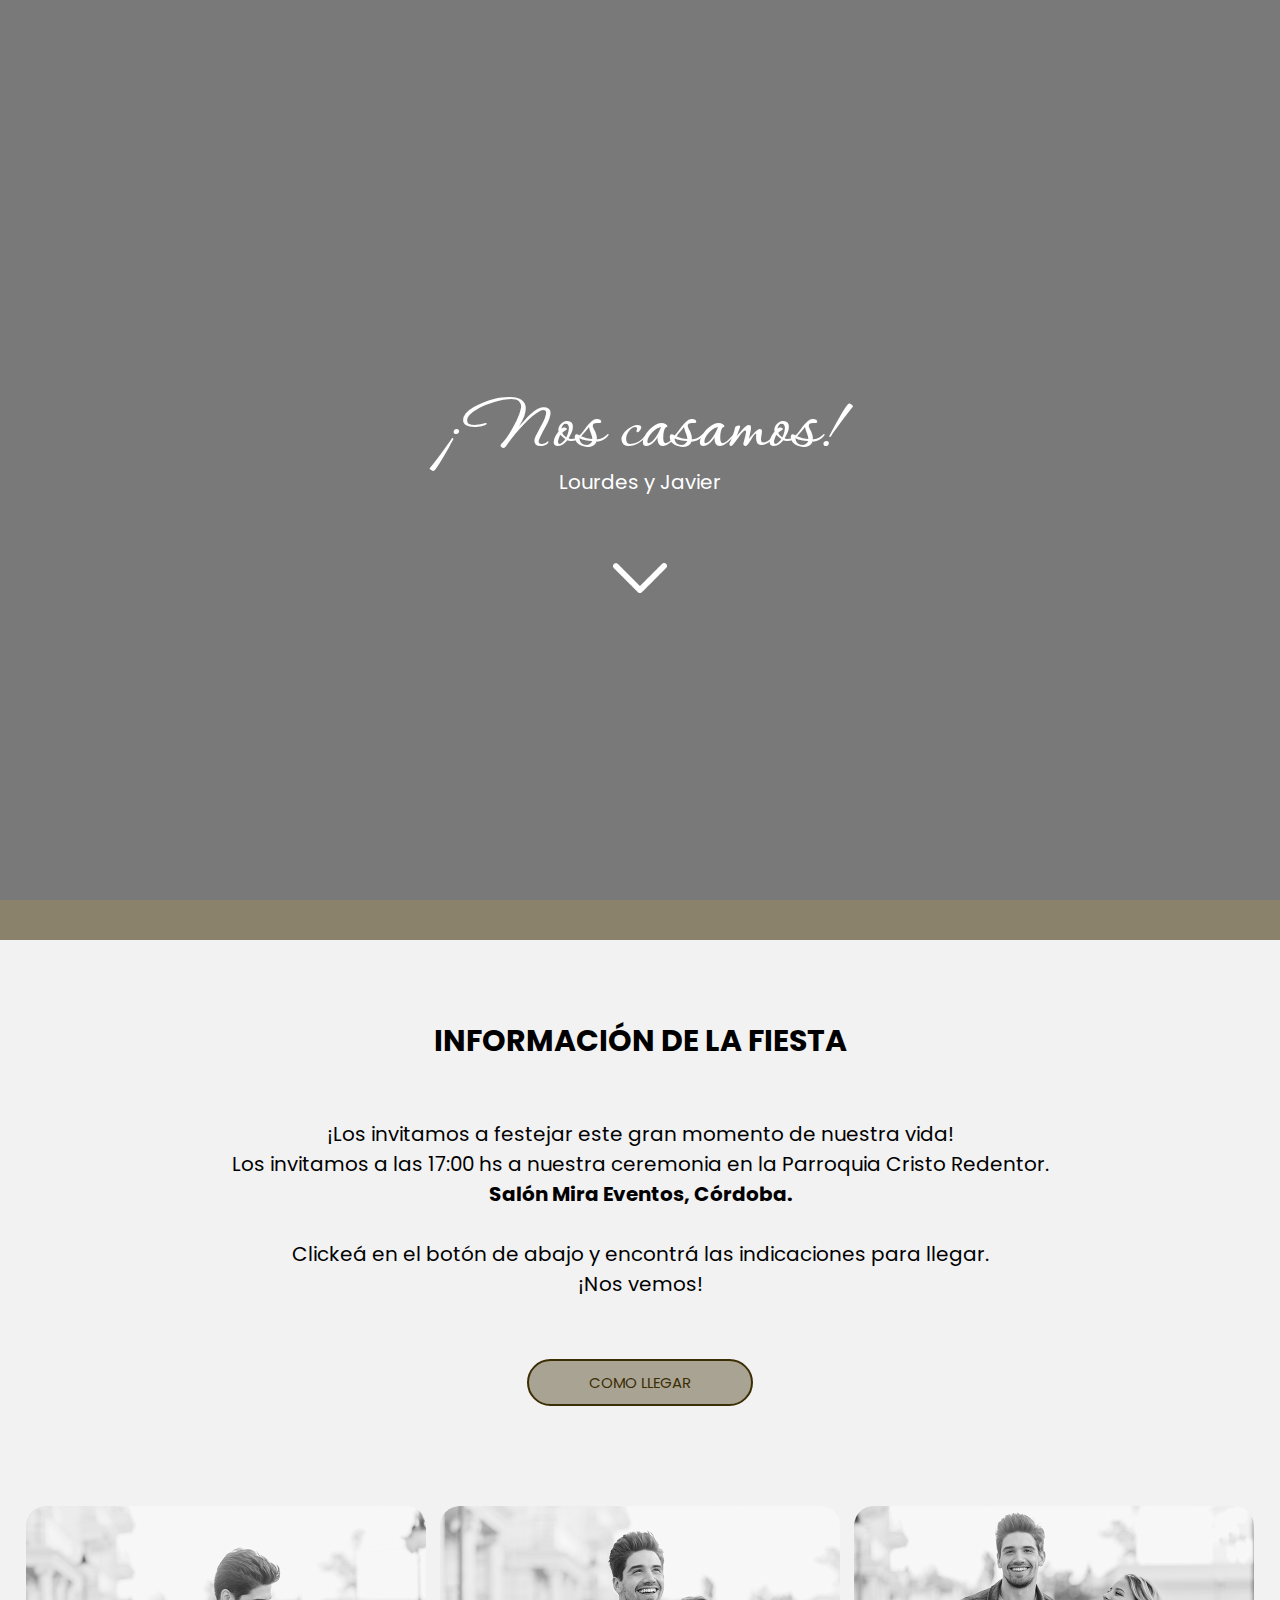
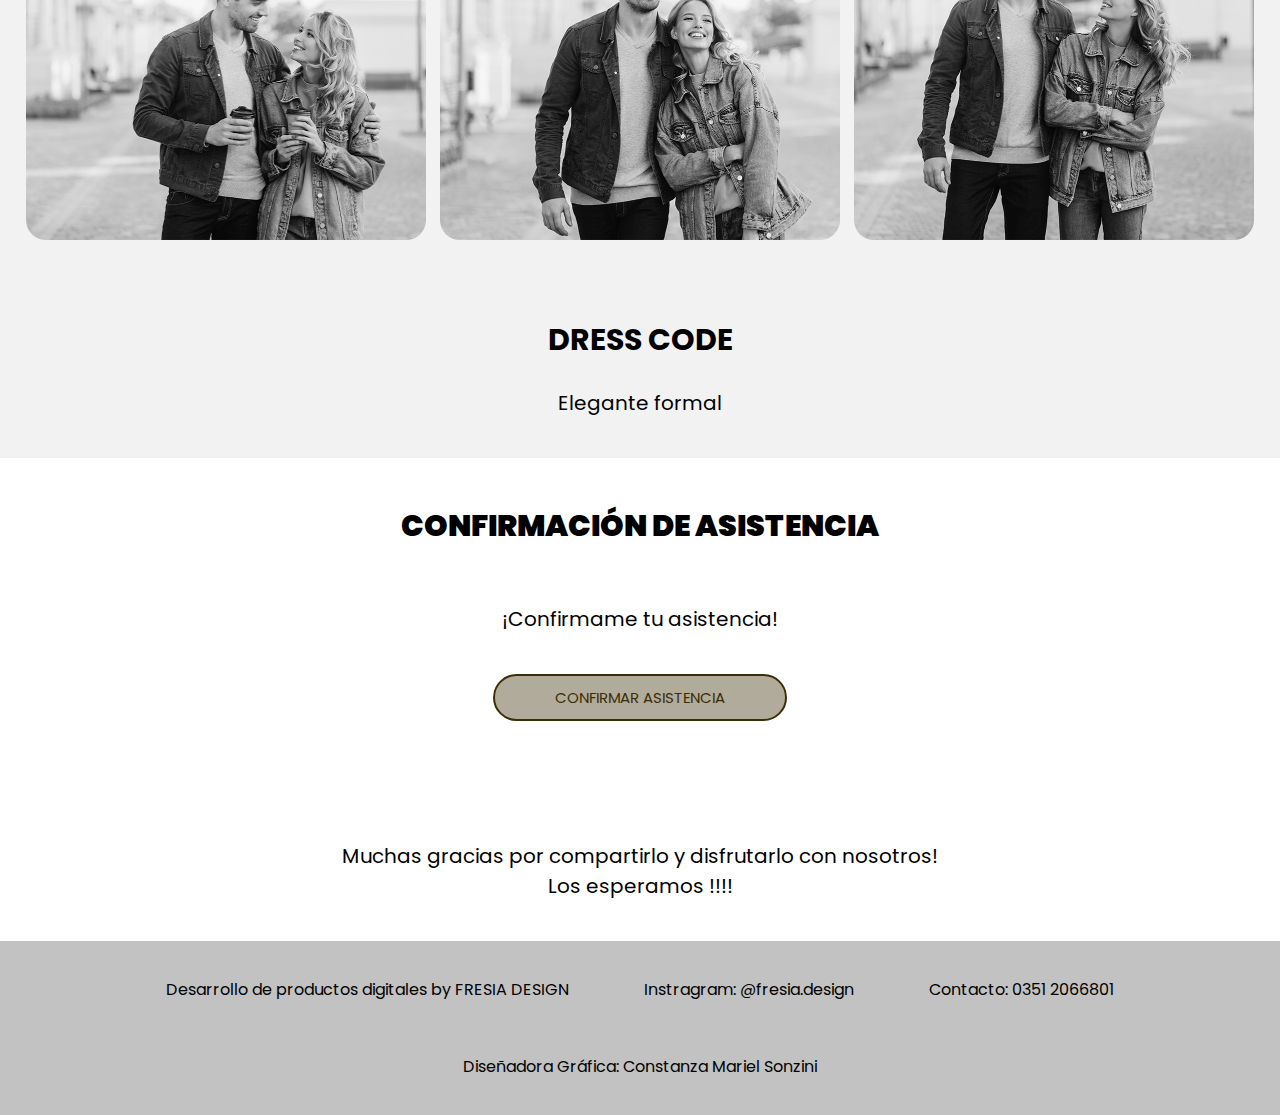
==== casamientos.html @ 6b7114e4 "primer commit" ====
<!DOCTYPE html>
<html>
<head>
  <meta http-equiv="Content-Type" content="text/html; charset=utf-8"/>
  <title>Lourdes y Javier</title>
  <link rel="stylesheet" href="./estilos/estilos4.css"> 
</head>

<body>

<div>
  
  <div class="fondo-luigina">
    <div class="textos-portada">
      <h1>¡Nos casamos!</h1>
      <p class="años">Lourdes y Javier</p>
    </div>
    <div class="icono">
        <img src="imagenes/icono-flecha.png" alt="Icono 1" class="icono" id="icono1">
    </div>
  </div>

    <div id="countdown-container"> 
      <div class="bloque">
      <span id="countdown"></span>
      </div>
    </div>
    <div class="informacion-fiesta">
     
    <h2 class="titulo2">INFORMACIÓN DE LA FIESTA</h2>
    <p class="info">
      <br>¡Los invitamos a festejar este gran momento de nuestra vida!
      <br>Los invitamos a las 17:00 hs a nuestra ceremonia en la Parroquia Cristo Redentor.
      <br><strong>Salón Mira Eventos, Córdoba.</strong>
      <br>
      <br>Clickeá en el botón de abajo y encontrá las indicaciones para llegar.
      <br> ¡Nos vemos!</p>
    </div>

      <a href="https://www.google.com/maps/place/Mira+Eventos,+Av.+Fuerza+Aerea+Argentina+2170,+X5000+C%C3%B3rdoba/data=!4m2!3m1!1s0x9432a272a716e2e7:0xbb83e424f77c4280?utm_source=mstt_1&entry=gps&g_ep=CAESCTExLjc4LjMwMRgAINeCAyoAQgJBUg%3D%3D" target="_blank" class="map-button">COMO LLEGAR</a>
  
  
<div class="contenedor-imagenes">
    <img src="imagenes/foto1.png" alt="Imagen 4" class="imagen-nueva" id="image4">
    <img src="imagenes/foto2.png" alt="Imagen 3" class="imagen-nueva" id="image4">
    <img src="imagenes/foto3.png" alt="Imagen 2" class="imagen-nueva" id="image4">
</div>

<div class="dress-code">
<h2 class="titulo2">DRESS CODE</h2>
<p>
  Elegante formal
</p>
</div>

<div class="confirmacion-asistencia">
<h2 class="titulo2"><strong>CONFIRMACIÓN DE ASISTENCIA</strong></h2>
  <p class="info">
  <br>¡Confirmame tu asistencia!
</p>
<a href="https://docs.google.com/forms/d/e/1FAIpQLSdggCWP81_WSHuFHcgoWotWp8GrbHBKBRsQt4xReQQXQ1olOQ/viewform" target="_blank" class="map-button">CONFIRMAR ASISTENCIA</a>
</div>

 <div class="saludo-final">
 <p>
  <br>Muchas gracias por compartirlo y disfrutarlo con nosotros!
  <br>Los esperamos !!!!
</p>
</div>

  <script src="js/temporizador.js"></script>
  <script src="js/main.js"></script>

<footer class="footer">
  <div class="footer-container">
    <p class="footer-info">Desarrollo de productos digitales by FRESIA DESIGN</p>
    <p class="footer-info">Instragram: @fresia.design</p>
    <p class="footer-info">Contacto: 0351 2066801</p>
    <p class="footer-info">Diseñadora Gráfica: Constanza Mariel Sonzini</p>
  </div>
</div>
</footer>
</body>
</html>
---- estilos/estilos4.css ----
@import url('https://fonts.googleapis.com/css2?family=Secular+One&display=swap');
@import url('https://fonts.googleapis.com/css2?family=Kdam+Thmor+Pro&family=Poppins:wght@300&family=Secular+One&display=swap');
@import url('https://fonts.googleapis.com/css2?family=Kdam+Thmor+Pro&family=Oooh+Baby&family=Poppins:wght@300&family=Secular+One&display=swap');
@import url('https://fonts.googleapis.com/css2?family=Corinthia:wght@700&family=Kdam+Thmor+Pro&family=Oooh+Baby&family=Poppins:wght@300&family=Secular+One&display=swap');


body {
  font-family: 'Poppins', sans-serif;
    text-align: center;
    background-color: #f2f2f2;
    width: 100%;
    margin: 0;
    padding: 0;
  }
  
  .fondo-luigina {
    position: relative;
    background-image: url(imagenes/img5.jpg);
    background-size: cover;
    background-position: center center;
    background-repeat: no-repeat;
    height: 100vh;
  }
  
  .fondo-luigina::before {
    content: "";
    position: absolute;
    top: 0;
    left: 0;
    width: 100%;
    height: 100%;
    background-color: rgba(0, 0, 0, 0.5);
    z-index: 1; /* Cambiado a un valor menor */
  }
  
  .textos-portada {
    position: relative;
    z-index: 2; /* Asegura que el texto esté por encima de la capa de transparencia */
    color: #fff; /* Cambia el color del texto para que sea legible en la capa oscura */
    padding-top: 30%;
  }

  .textos-portada .años{
    position: relative;
    z-index: 2; /* Asegura que el texto esté por encima de la capa de transparencia */
    color: #fff; /* Cambia el color del texto para que sea legible en la capa oscura */
    margin-top: -1%;

  }

  .icono {
    padding-top: 23px;
    height: 30px;
    position: relative;
    z-index: 2;
    animation: moverIcono 1s infinite alternate;
  }
  
  @keyframes moverIcono {
    20% {
      top: 0;
    }
    100% {
      top: 20px;
    }
  }

  .image:hover {
    filter: none;
  }

  
  h1 {
    font-family: 'Corinthia', cursive;
    align-content: center;
    font-size: 80px;
    margin-top: 0%;
    margin-bottom: 0%;
  }
  
 .años {
    font-size:20px;
    margin-top: 2%;
    
  }

  p.info {
    font-size: 20px;
    margin-top: 0%;
    font-family: 'Poppins', sans-serif;
  }
 
  
  .map-button {
    display: inline-block;
    margin-top: 20px;
    margin-bottom: 30px;
    padding: 10px 60px;
    background-color: #3c2e0466;
    color: #3c2e04;
    border: 2px solid #3c2e04;
    border-radius: 40px;
    font-size: 15px;
    text-decoration: none;
    cursor: pointer;
  }

  .map-button:hover {
    background-color: #ffffff; /* Cambia el color de fondo al poner el mouse encima */
    color:#3c2e04; /* Cambia el color del texto al poner el mouse encima */
  }

  #countdown-container {
    text-align: center;
    font-size: 20px;
  }
  
  #countdown {
    margin-top: 50px ;
  }
  
.bloque #countdown{
  font-family: 'Poppins', sans-serif;
  display: inline-block;
  width: 100%;
  padding-top: 20px;
  padding-bottom: 20px;
  background-color: #3c2e0491;
  color: #3c2e04;
  margin-top: 0%;
  font-size: 50px;
  text-decoration: none;
}

.contenedor-imagenes {
  position: relative;
  background-size: cover;
  background-position: center center;
  background-repeat: no-repeat;
}

.imagen-nueva {
  margin-top: 70px;
  max-height: 400px;
  width: 400px;
  margin-inline: 5px;
  object-fit: cover;
  filter: grayscale(100%);
  transition: filter 0.3s;
  cursor: pointer;
  border-radius: 20px;
  flex: 1;
}

.imagen-nueva:hover {
  filter: none;
  transform: scale(1.07);
}


.dress-code{
  margin-top: 2%;
  padding: 20px;
  font-size: 20px;
  font-family: 'Poppins', sans-serif;

}

.confirmacion-asistencia{
  background-image: url(imagenes/fondo1.jpg);
  padding: 20px;
  font-size: 20px;
  background-color: white;
  font-family: 'Poppins', sans-serif;
}

.informacion-fiesta {
  margin-top: 2%;
  padding: 20px;
  font-size: 20px;
  font-family: 'Poppins', sans-serif;
}


.contenedor-regalos{
  background-color: white;
  height: 180px;
  background-color: white;
  font-family: 'Poppins', sans-serif;
}

.contenedor-regalos p{
  margin: 0%;
  font-size: 20px;
  padding: 30px;
  text-align: center;
  font-family: 'Poppins', sans-serif;
}
.saludo-final{
  padding: 20px;
  font-size: 20px;
  background-color: rgb(255, 255, 255);
  font-family: 'Poppins', sans-serif;
}

.footer {
  background-color: #0311d125;
  color: #000000;
  padding: 20px 0;
  text-align: center;
}

.footer-info {
  font-size: 17px;
  display: inline-block;
  margin-inline:3%;
}

@media only screen and (max-width: 1100px) {

  .map-button {
    display: inline-block;
    margin-top: 20px;
    margin-bottom: 30px;
    padding: 10px 60px;
    background-color: #3c2e0466;
    color: #3c2e04;
    border: 2px solid #3c2e04;
    border: 2px solid;
    border-radius: 40px;
    font-size: 35px;
    text-decoration: none;
    cursor: pointer;
  }

  .map-button:hover {
    background-color: #ffffff; /* Cambia el color de fondo al poner el mouse encima */
    color: #000000; /* Cambia el color del texto al poner el mouse encima */
  }
}
  .contenedor-regalos{
    background-color: white;
    height: 400px;
    background-color: white;
    font-family: 'Poppins', sans-serif;
  }
  
  .saludo-final{
    padding: 20px;
    font-size: 20px;
    background-color: rgb(255, 255, 255);
    font-family: 'Poppins', sans-serif;
  }
  .footer {
    background-color: #00000032;
    color: #000000;
    padding: 10px 0;
    text-align: center;
  }
  
  .footer-info {
    font-size: 16px;
    display: inline-block;
    margin-inline:2%;
    padding: 10px;
  }
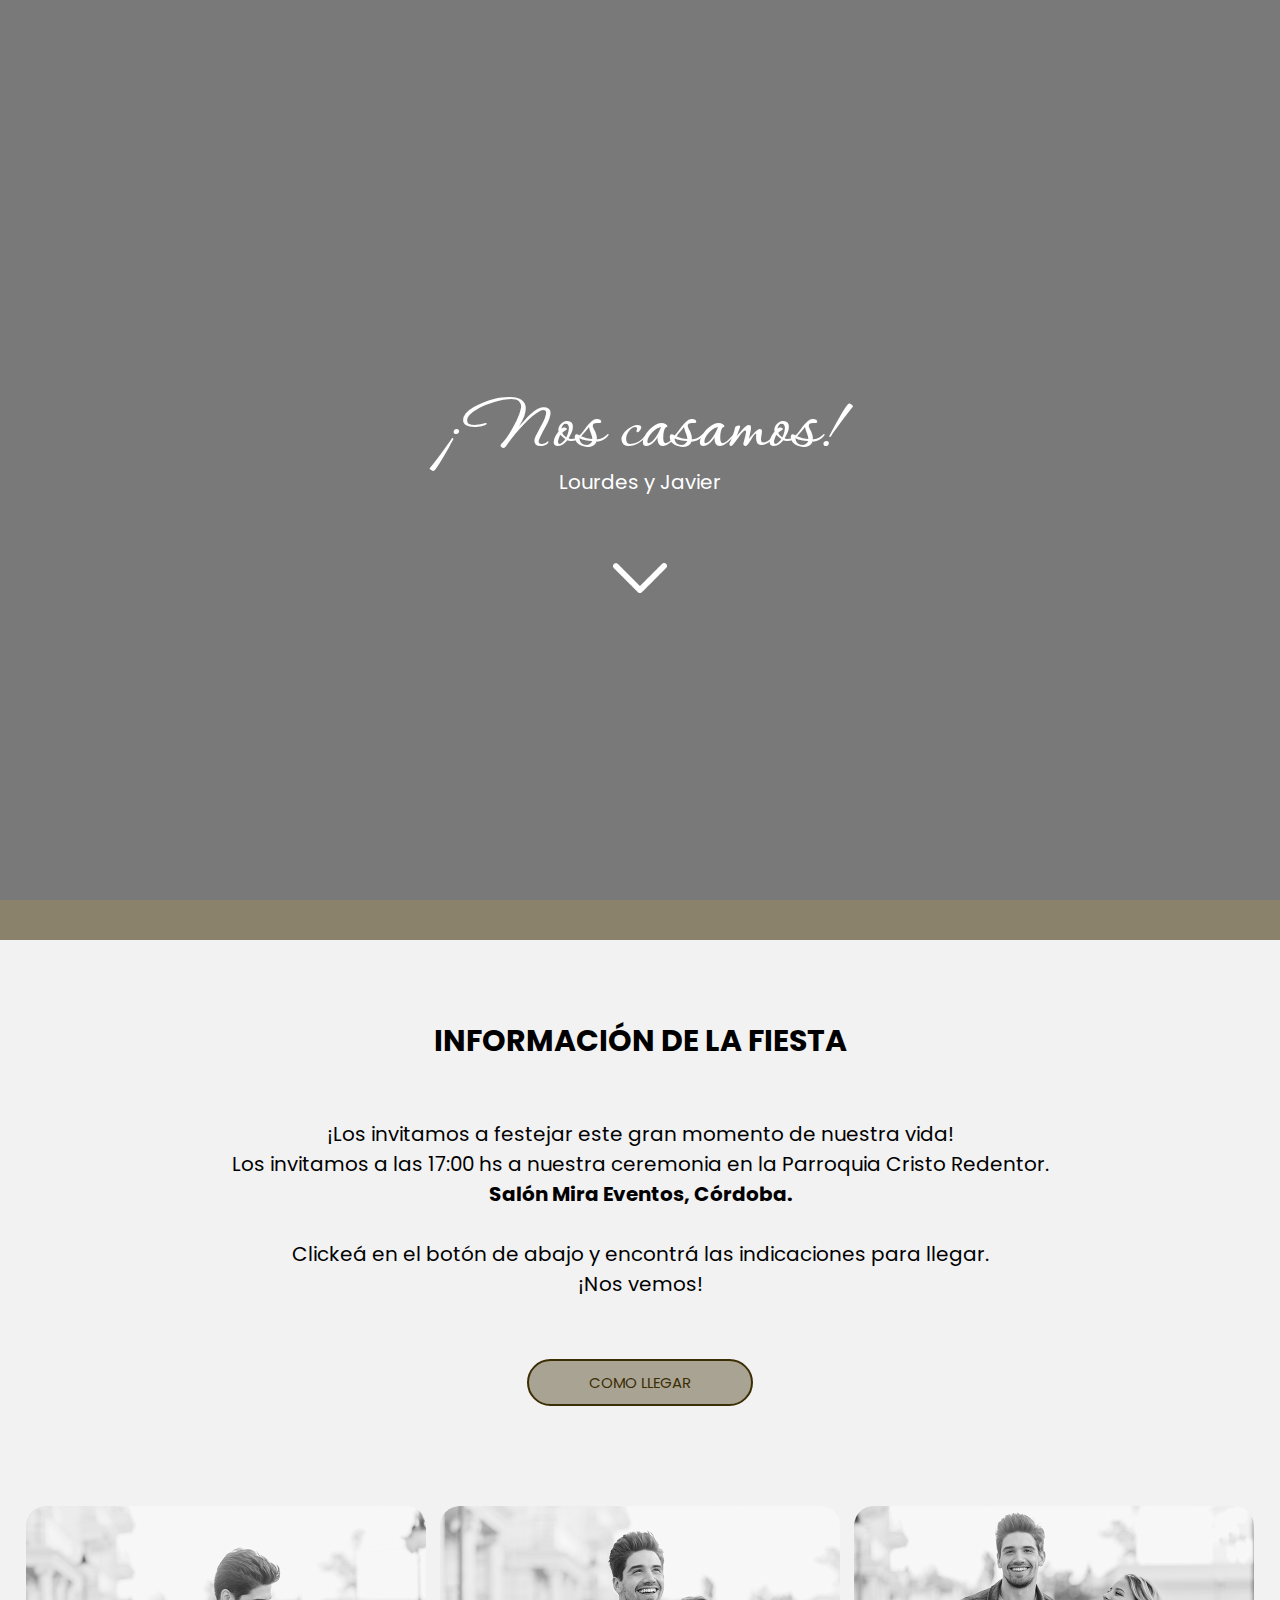
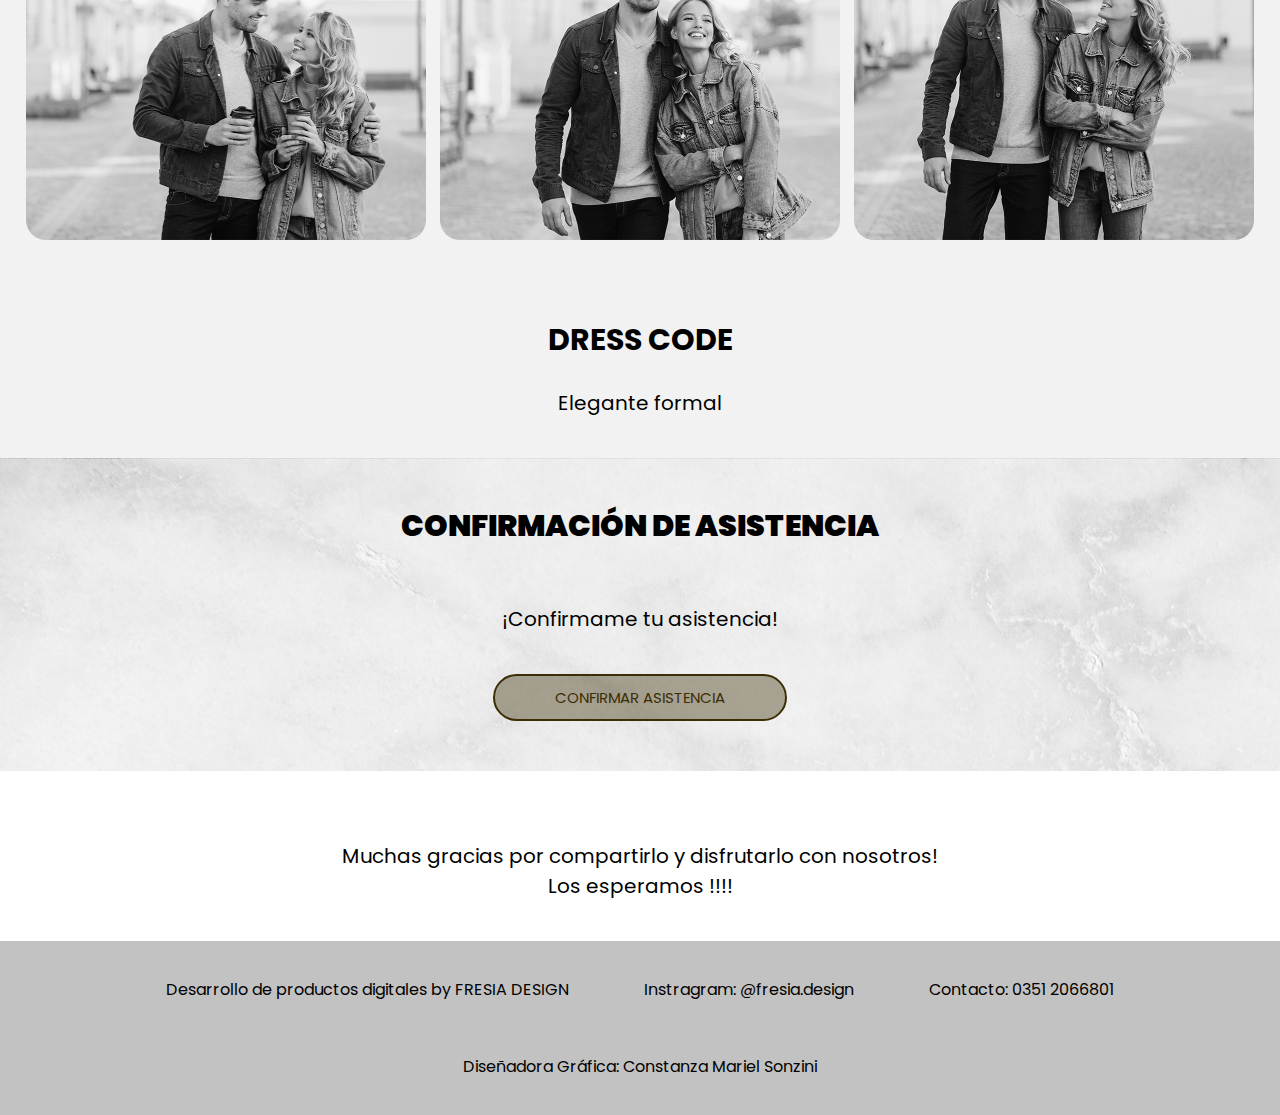
==== commit a8390ba9: "commit2" ====
--- a/casamientos.html
+++ b/casamientos.html
@@ -69,7 +69,7 @@
 </div>
 
   <script src="js/temporizador.js"></script>
-  <script src="js/main.js"></script>
+  <script src="js/main2.js"></script>
 
 <footer class="footer">
   <div class="footer-container">
--- a/estilos/estilos4.css
+++ b/estilos/estilos4.css
@@ -167,7 +167,7 @@
 }
 
 .confirmacion-asistencia{
-  background-image: url(imagenes/fondo1.jpg);
+  background-image: url(../imagenes/fondo1.jpg);
   padding: 20px;
   font-size: 20px;
   background-color: white;
